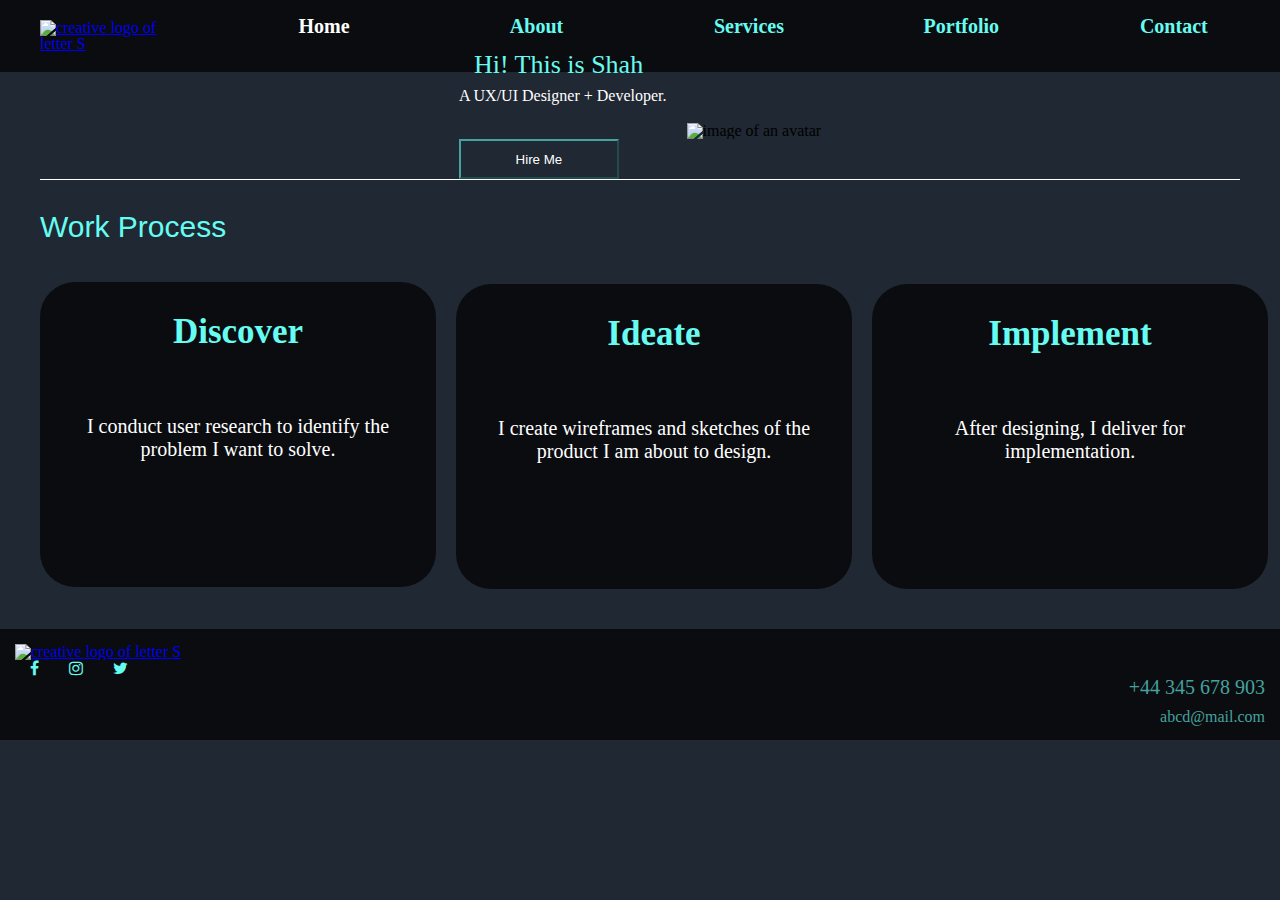
==== index.html @ 99ec5f43 "Home web done except tweaks required in footer" ====
<!DOCTYPE html>
<html lang="en">
<head>
    <meta charset="UTF-8">
    <meta http-equiv="X-UA-Compatible" content="IE=edge">
    <meta name="viewport" content="width=device-width, initial-scale=1.0">
    <link rel="stylesheet" href="css/main.css">
    <link rel="stylesheet" href="https://cdnjs.cloudflare.com/ajax/libs/font-awesome/4.7.0/css/font-awesome.min.css" /> <!-- Link for all the icons-->
    <title>Portfolio</title>
</head>
<body>
<header class="header">
    <ul class="logosec">
        <li> <a href="index.html"><img src="images/logo.png" alt="creative logo of letter S"></a></li>
        <li><i class="fa fa-bars fa-2x" aria-hidden="true"></i></li>
    </ul>
    
   
    <div class="nav">
    <ul>
        <li id="home"><a href="#">Home</a></li>
        <li><a href="about.html">About</a></li>
        <li><a href="#">Services</a></li>
        <li><a href="#">Portfolio</a></li>
        <li><a href="#">Contact</a></li>
    </ul>
    </div>

</header>
<main>
    <div class="container">
    <div class="dpt">
        
        <div class="textpic"> 
        <picture>

            <source srcset="images/homepage-avatar-1600.jpg,
                    images/homepage-avatar-1920.jpg 2x"
                    media="(min-width: 1600px)" />

            <source srcset="images/homepage-avatar-1280.jpg,
                    images/homepage-avatar-2400.jpg 2x"
                    media="(min-width: 1200px)" />
            

           <source srcset="images/homepage-avatar-480.jpg,
                    images/homepage-avatar-960.jpg 2x"
                    media="(min-width: 960px)" />

            <source srcset="images/homepage-avatar-720.jpg,
                    images/homepage-avatar-1440.jpg 2x"
                    media="(min-width: 720px)" />

            <source srcset="images/homepage-avatar-480.jpg,
                    images/homepage-avatar-960.jpg 2x"
                    media="(min-width: 480px)" />
           

            <img src="images/homepage-avatar-480.jpg" alt="image of an avatar">
        </picture>
        
        </div>
        <div class="description">
        <div class="text">
            <h1>Hi! This is Shah</h1>
            <h4>A UX/UI Designer + Developer.</h4>
            </div>
        <div class="hire">
            <button><a href="contact.html">Hire Me</a></button>
            
        </div>
        </div>
    </div>
    <br>
    <br>

    <h2>Work Process</h2>

    <div class="work">
        
        <div class="disc">
            <h3>Discover</h2>
                <p>I conduct user research to identify the problem 
                    I want to solve.</p>
        </div>
        <div class="ideate">
            <h3>Ideate</h3>
            <p>I create wireframes and sketches of the product I am about to design.</p>
        </div>
        <div class="implement">
            <h3>Implement</h3>
            <p>After designing, I deliver for implementation.</p>
        </div>
    </div>
    </div>

</main>
<footer>
    <div class="footer">
        <div class="footerlogo">
        <a href="index.html"><img src="images/logo.png" alt="creative logo of letter S"></a>
        
        </div>
        <div class="footer-social">
            
        <ul>
            <li><a href="#" class="fa fa-facebook"></a></li>
            <li><a href="#" class="fa fa-instagram"></a></li>
            <li><a href="#" class="fa fa-twitter"></a></li>
        </ul>
        </div>
        <div class="number">
        <p>+44 345 678 903</p>
        </div>
        <div class="mail">
        <a href="#">abcd@mail.com</a>
         </div>
    
    </div>
</footer>
    
</body>
</html>
---- css/main.css ----
html, body, div, span, applet, object, iframe,
h1, h2, h3, h4, h5, h6, p, blockquote, pre,
a, abbr, acronym, address, big, cite, code,
del, dfn, em, img, ins, kbd, q, s, samp,
small, strike, strong, sub, sup, tt, var,
b, u, i, center,
dl, dt, dd, ol, ul, li,
fieldset, form, label, legend,
table, caption, tbody, tfoot, thead, tr, th, td,
article, aside, canvas, details, embed, 
figure, figcaption, footer, header, hgroup, 
menu, nav, output, ruby, section, summary,
time, mark, audio, video {
	margin: 0;
	padding: 0;
	border: 0;
	font-size: 100%;
	font: inherit;
	vertical-align: baseline;
}
/* HTML5 display-role reset for older browsers */
article, aside, details, figcaption, figure, 
footer, header, hgroup, menu, nav, section {
	display: block;
}
body {
	line-height: 1;
}
ol, ul {
	list-style: none;
}
blockquote, q {
	quotes: none;
}
blockquote:before, blockquote:after,
q:before, q:after {
	content: '';
	content: none;
}
table {
	border-collapse: collapse;
	border-spacing: 0;
}

:root{ /*Variables declared */
    --clr-text:#FFFFFF;
    --clr-text-sec:#1F2833;
    --clr-headings:#66FCF1;
    --clr-sec:#0B0C10;
    --clr-bg-sec:#45A29E;
    --clr-bg:#1F2833;

    --text-font:'Candara' 25px;
    --heading-font:'Sofia Pro';
    --text-headings: 'Oswald', sans-serif;
}

/*Homepage mobile first */

body{
    background:var(--clr-bg);
    margin:20px 40px 0px 40px;
}
.logosec{
    display: flex;
    justify-content:space-between;
    align-items: center;
    margin-right:40px;
    margin-left:40px;
    padding-top: 20px;
    margin-bottom: 20px;

}

.logosec img{
    width:80px;
    height:auto;
}

.fa-bars{
    color: var(--clr-headings);
    
}

.header{
    background-color: var(--clr-sec);
    margin: -20px -40px -20px -40px;
}

.nav{
    width:100%;
    display: flex;
    flex-direction: column;
    margin-bottom: 20px;

}


.nav ul{
    display: flex;
    flex-direction: column;
    align-items: center;
    list-style: none;
    background-color: var(--clr-bg-sec);
    width:100%;
    


    
}

.nav li:hover{
    background-color: var(--clr-headings);
}

.nav li a{
    text-decoration: none;
    color:var(--clr-text-sec);
    font: var(--heading-font);
    font-size: 25px;
    width: 100%;
}


.nav li{
    text-decoration: none;
    padding-top: 15px;
    padding-bottom: 15px;
    width: 100%;
    text-align: center;

    
}



.dpt{
    display: flex;
    flex-direction: column;
    justify-content: center;
    align-items: center;
    
}

h1{
    color:var(--clr-headings);
    font-size: 26px;
    margin-left: 15px;
}

.text h4{
    color: var(--clr-text);
    font-size: 16px;
    margin-top: 10px;
}

.textpic{
    margin-top: 20px;
    margin-bottom: 20px;
}

.text{
    margin-bottom: 20px;
}

.hire button{
    background-color: var(--clr-bg);
    border-color: var(--clr-bg-sec);
    width: 160px;
    height: 40px;
}

.hire button:hover{
    background-color: var(--clr-sec);
}

.hire a{
    text-decoration: none;
    color: var(--clr-text);
}

h2{
    color: var(--clr-headings);
    font-family:var(--text-headings);
    font-size: 30px;
}

.work{
    display: flex;
    flex-direction: column;
    color: var(--clr-text);
    margin-top: 20px;
    
}


.disc{
    background-color: var(--clr-sec);
    margin-top: 20px;
    margin-bottom: 20px;
    padding: 30px 40px 30px 40px;
    border-radius: 35px;
    
    
}

.ideate{
    background-color: var(--clr-sec);
    margin-bottom: 20px;
    padding: 30px 40px 30px 40px;
    border-radius: 35px;
}

.implement{
    background-color: var(--clr-sec);
    padding: 30px 40px 30px 40px;
    border-radius: 35px; 
    margin-bottom: 20px;
}

.disc.ideate.implement,h3{
    color:var(--clr-headings);
    text-align: center;
    font-family:var(--text-font);
    font-size: 20px;
    font-weight: bold;
    margin-bottom: 10px;
}

.disc.ideate.implement,p{
    text-align: center;
}

.add{
    display: none;
}

.footer{
    display: flex;
    justify-content: center;
    margin-bottom: 20px;
}

.footerlogo img{
    width: 98px;
}
.footer{
    margin-top: 20px;
    display: flex;
    flex-direction: column;
    background-color: var(--clr-sec);
    background-color: var(--clr-sec);
    margin-left:  -40px;
    margin-right: -40px;
    padding:15px;
    
    
}
.footerlogo{
    display: flex;
    justify-content: center;
    
}
.footer-social ul{
    display:flex ;
    flex-direction: row;
    justify-content: center;
    
    
}
.footer-social li{
    display: flex;
   
   
}
.footer-social a {
    text-decoration: none;
    color: var(--clr-headings);
    display: flex;
    padding-left: 15px;
    padding-right: 15px;
}

.mail{
    display: none;

}

.number{
    display: none;
}

/* Homepage destkop  */
@media only screen and (min-width: 600px){

    .logosec i{ /*Hamburger icon hidden for larger screens */
        display: none;
    }

    .header {
    display: flex;
    

    }

    .nav{
        display: flex;
        flex-direction: row;
    }

    .nav ul {
        background-color:var(--clr-sec);
        flex-direction: row;
        
        
    }

    .nav li a{
        color: var(--clr-headings);
        font-size: 20px;
        font-weight: bold;

    }

    #home a{
        color: #FFFFFF;
    }

    .nav li a:hover {
        color: var(--clr-bg);
    }

    .dpt {
        display: flex;
        flex-direction: row-reverse;
        border-bottom: solid 1px #FFFFFF;

    }

    .textpic img {
        width: 490px;
        height: auto;
        margin-top: 30px;
    }
    .description {
        padding-right: 20px;
    }

    .hire button{
        margin-top: 15px;
       
        
    }

    .work{
        display: grid;
        grid-template-rows: 1fr;
        grid-template-columns: 33% 33% 33%;
        grid-column-gap:20px ;
        line-height: 100px;
        
        
    }

    .disc{
        
        height: 300px;
        padding-top: 0px;
        padding-bottom: 5px;

       

    }

    .ideate{
        
        margin-top: 22px;
        height: 300px;
        padding-top: 0px;
        padding-bottom: 5px;


    }
    .implement{
       
        margin-top: 22px;
        padding-top: 0px;
        height: 300px;
        padding-bottom: 5px;

       
        

    }
    .disc.ideate.implement,h3{
        color:var(--clr-headings);
        text-align: center;
        font-family:var(--text-font);
        font-size: 35px;
        font-weight: bold;
        margin-bottom: 10px;
        padding-bottom: 0px;
        
    }
    .disc.ideate.implement,p{
        
        text-align: center;
        font-size: 20px;
        margin-bottom: 10px;
        display: inline-block;
        line-height: normal;
        vertical-align: middle;
        margin-top: 0px;
        
        
    }
    .footer{
        display: flex;
        margin-bottom: 0px;

    }

    .footerlogo{
        justify-content: flex-start;
        
    }

    .footer-social{
        display: flex;
    }

    .mail{
        display: flex;
        justify-content: flex-end;
        
    }
    .number{
        display: flex;
        justify-content: flex-end;
        padding-top: 0px;
    }

    .mail a{
        text-decoration: none;
        color:var(--clr-bg-sec)
    }
    .number{
        color: var(--clr-bg-sec);
    }








}
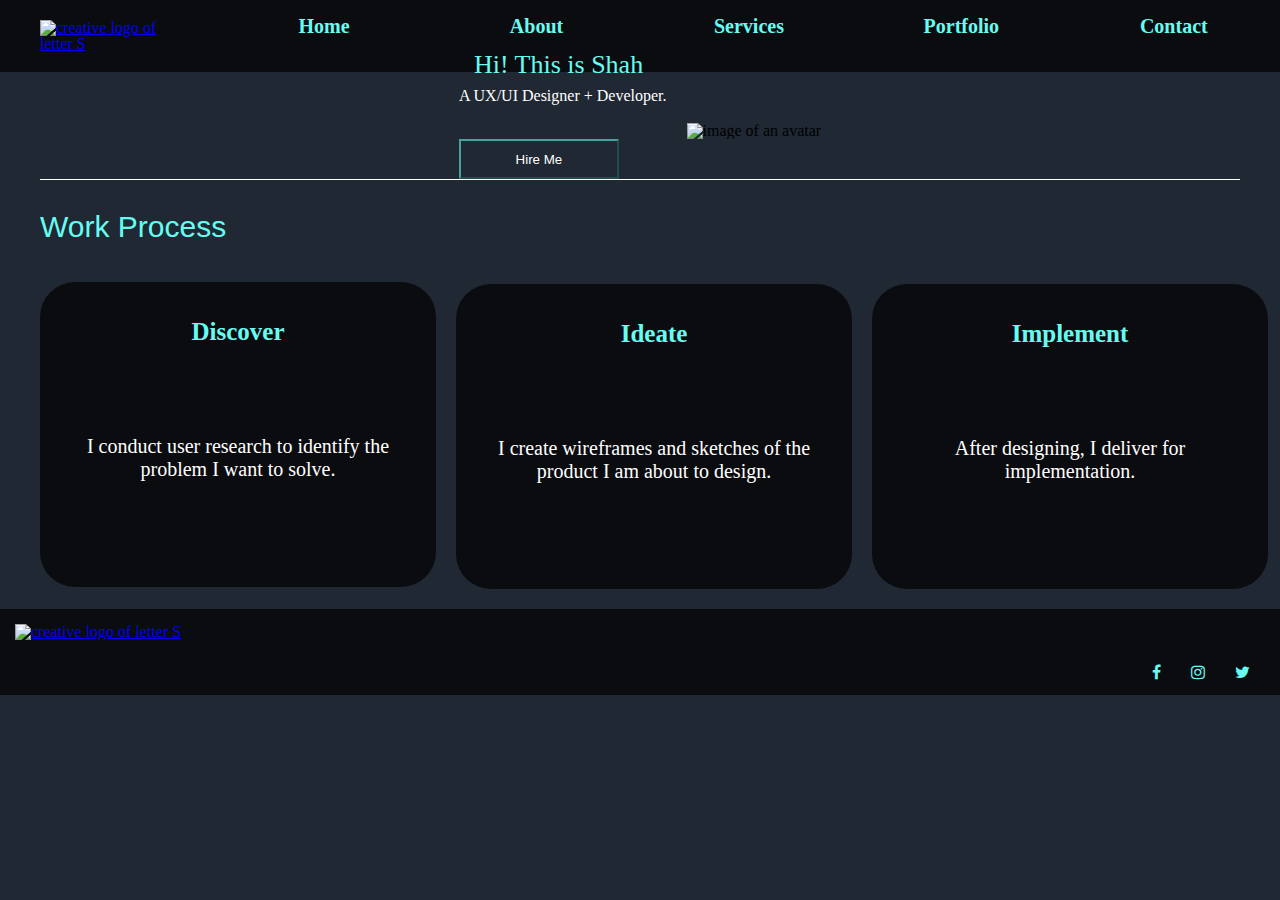
==== commit f5938265: "done xcept accessibility" ====
--- a/index.html
+++ b/index.html
@@ -20,9 +20,9 @@
     <ul>
         <li id="home"><a href="#">Home</a></li>
         <li><a href="about.html">About</a></li>
-        <li><a href="#">Services</a></li>
-        <li><a href="#">Portfolio</a></li>
-        <li><a href="#">Contact</a></li>
+        <li><a href="services.html">Services</a></li>
+        <li><a href="portfolio.html">Portfolio</a></li>
+        <li><a href="contact.html">Contact</a></li>
     </ul>
     </div>
 
@@ -109,12 +109,7 @@
             <li><a href="#" class="fa fa-twitter"></a></li>
         </ul>
         </div>
-        <div class="number">
-        <p>+44 345 678 903</p>
-        </div>
-        <div class="mail">
-        <a href="#">abcd@mail.com</a>
-         </div>
+        
     
     </div>
 </footer>
--- a/css/main.css
+++ b/css/main.css
@@ -111,7 +111,12 @@
 
 .nav li:hover{
     background-color: var(--clr-headings);
-}
+    transition:all 2s;
+    transform: scale(0.5);
+    
+    
+}
+
 
 .nav li a{
     text-decoration: none;
@@ -121,6 +126,13 @@
     width: 100%;
 }
 
+.nav li a{
+    color: #FFFFFF;
+}
+
+.nav li a:hover{
+    color: #0B0C10;
+}
 
 .nav li{
     text-decoration: none;
@@ -243,22 +255,31 @@
 
 .footerlogo img{
     width: 98px;
+    
 }
 .footer{
     margin-top: 20px;
     display: flex;
-    flex-direction: column;
+    flex-direction: row;
+    justify-content: space-between;
     background-color: var(--clr-sec);
     background-color: var(--clr-sec);
     margin-left:  -40px;
     margin-right: -40px;
     padding:15px;
+    margin-bottom: 0px;
     
     
 }
 .footerlogo{
     display: flex;
     justify-content: center;
+    
+    
+}
+
+.footer-social{
+    margin-top: 40px;
     
 }
 .footer-social ul{
@@ -327,7 +348,7 @@
     }
 
     .nav li a:hover {
-        color: var(--clr-bg);
+        color:#0B0C10;
     }
 
     .dpt {
@@ -456,3 +477,358 @@
 
 
 }
+
+/* About Page */
+
+/*Mobile first */
+
+.mypic img{
+    margin-top: 20px;
+    object-fit: cover;
+    width: 100%;
+    
+
+}
+
+.aboutme h2{
+    margin-top: 20px;
+    margin-bottom: 20px;
+
+}
+
+.aboutme h3{
+    margin-left: 0px;
+    text-align: left;
+    font-family:var(--text-headings);
+    font-size: 20px;
+    margin-top: 10px;
+    margin-bottom: 20px;
+}
+
+.aboutme p{
+    color:var(--clr-text);
+    text-align: left;
+
+    
+}
+#home a{
+    color: var(--clr-headings);
+}
+
+
+
+/*about large screens */
+@media only screen and (min-width: 600px){
+    .zama{
+        display: grid;
+        grid-template-columns: 50% 1fr;
+        grid-template-rows: 100%;
+    }
+
+    }
+    .mypic{
+        margin-top: 30px;
+        
+        
+    }
+
+
+    .aboutme{
+        margin-left: 30px;
+        margin-top: 40px;
+       
+        
+        
+    }
+
+    .aboutme h2{
+        font-size: 5vw;
+        margin-bottom: 30px;
+    }
+    .aboutme h3{
+        font-size:3vw;
+        
+    }
+
+    .aboutme p{
+        font-size: 2.2vw;
+        margin-top: 20px;
+    }
+}
+   
+   
+
+
+/*contact mobile first */
+
+h1{
+    margin-top: 40px;
+    text-align: center;
+    font-size: 5vw;
+}
+
+.form{
+    margin: 0 auto;
+    width: 90%;
+    padding: 1em;
+}
+
+.form label{
+    color:var(--clr-bg-sec);
+    
+}
+
+.form input{
+    width: 100%;
+    margin-top: 5px;
+    margin-bottom: 20px;
+    background-color: var(--clr-bg);
+    border: solid 1px var(--clr-headings);
+
+    
+
+}
+
+::placeholder {
+    color: var(--clr-bg-sec);
+    padding-left: 5px;
+    
+
+    
+}
+
+
+
+#msg{
+    height: 20vw;
+    
+}
+.align{
+    display: flex;
+    justify-content:flex-end;
+    
+}
+
+#button{
+    width:20%;
+    color:#FFFFFF;
+    height: auto;
+    padding: 9px;
+}
+
+/*Services Mobile first */
+
+.services{
+    display: grid;
+    grid-template-rows: 1fr 1fr 1fr;
+    grid-row-gap:10px;
+
+}
+
+.logocreat{
+    background-color:var(--clr-sec);
+    color: #FFFFFF;
+    padding: 20px;
+    border: solid 1px #707070;
+    border-radius: 67px;
+    height: 10rem;
+    margin-top: 30px;
+
+}
+
+.webdev{
+    background-color:var(--clr-sec);
+    color: #FFFFFF;
+    padding: 20px;
+    border: solid 1px #707070;
+    border-radius: 67px;
+    height: 10rem;
+
+}
+
+.photography{
+    background-color:var(--clr-sec);
+    color: #FFFFFF;
+    padding: 20px;
+    border: solid 1px #707070;
+    border-radius: 67px;
+    height: 10rem;
+
+}
+
+.h3 h1{
+    text-align: center;
+    margin-top: 40px;
+}
+
+.logocreat,.webdev,.photography,p{
+    margin-top: 40px;
+}
+
+
+@media only screen and (min-width:700px){
+
+    .services{
+        grid-template-columns: 1fr 1fr 1fr;
+         grid-column-gap: 20px;
+        
+        
+    }
+
+    .logocreat,.webdev,.photography,h3{
+        font-size: 25px;
+    }
+    .logocreat,.webdev,.photography,p{
+        margin-top: 40px;
+        
+    }
+
+    .logocreat,.webdev,.photography{
+        height: 100%;
+    }
+
+    .footer{
+        margin-top: 0px;
+    }
+
+  
+
+   
+
+
+}
+
+/*Web first Portfolio page */
+
+.portfolio{
+
+    
+    justify-content: center;
+    align-items: center;
+    margin-top: 40px;
+    width:90%;
+    display: grid;
+    grid-template-columns: repeat(3,33%);
+    grid-gap:20px;
+    margin-left: 5%;
+    
+    
+    
+    
+
+}
+
+.website{
+    background-color: var(--clr-sec);
+    padding-top: 20px;
+    border-radius: 40px;
+    height: 300px;
+    
+}
+
+.website img{
+    width:80%;
+    height: 60%;
+    padding: 10%;
+    
+    object-position: center;
+    object-fit: cover;
+
+}
+
+
+
+
+.portfolio img{
+    width:80%;
+    height: 60%;
+    padding: 10%;
+    
+    object-position: center;
+    object-fit: cover;
+
+}
+
+.logo1{
+    padding-top: 20px;
+    border-radius: 40px;
+    height: 300px;
+}
+
+.logo1 img{
+    object-fit:fill;
+}
+
+.logo2{
+    padding-top: 20px;
+    border-radius: 40px;
+    height: 300px;
+}
+
+.logo2 img{
+    object-fit: fill;
+}
+
+.interviews{
+    padding-top: 20px;
+    border-radius: 40px;
+    height: 300px;
+}
+
+.interviews img{
+    object-fit: fill;
+}
+
+.github{
+    padding-top: 20px;
+    border-radius: 40px;
+    height: 300px;
+}
+
+.github img{
+    object-fit: fill;
+}
+
+.photos{
+    padding-top: 20px;
+    border-radius: 40px;
+    height: 300px;
+}
+
+
+.logo1{
+    background-color: var(--clr-sec);
+    padding-top: 20px;
+}
+
+.logo2{
+    background-color: var(--clr-sec);
+    padding-top: 20px;
+}
+
+.interviews{
+    background-color: var(--clr-sec);
+    padding-top: 20px;
+}
+
+.github{
+    background-color: var(--clr-sec);
+    padding-top: 20px;
+}
+
+.photos{
+    background-color: var(--clr-sec);
+    padding-top: 20px;
+}
+
+@media only screen and (max-width:900px){
+    .portfolio{
+        grid-template-columns: repeat(2,48%);
+    }
+}
+
+@media only screen and (max-width:600px){
+    .portfolio{
+        grid-template-columns: repeat(1,99%);
+    }
+}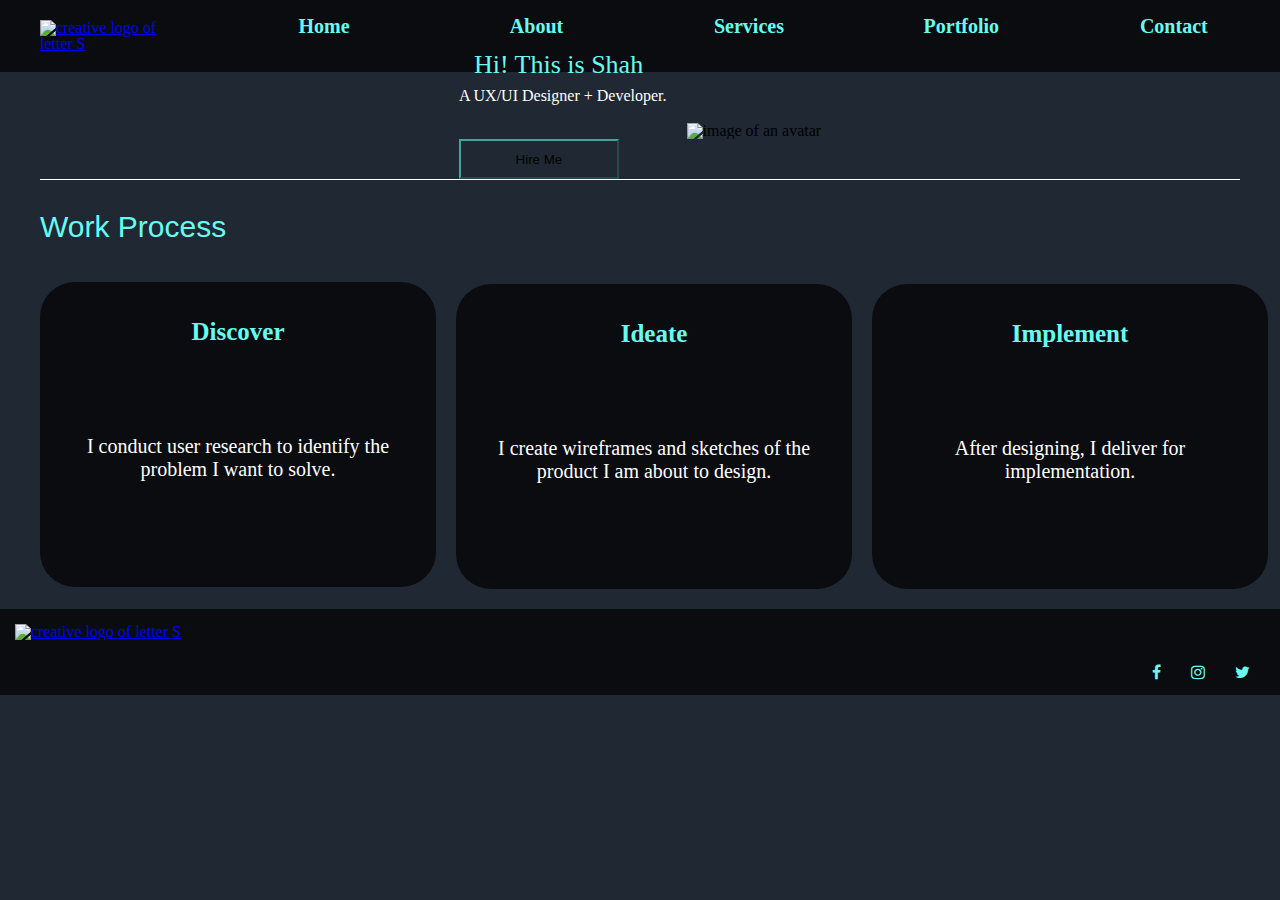
==== commit ba4fe6c4: "done" ====
--- a/index.html
+++ b/index.html
@@ -9,14 +9,14 @@
     <title>Portfolio</title>
 </head>
 <body>
-<header class="header">
+<header class="header" role="banner">
     <ul class="logosec">
         <li> <a href="index.html"><img src="images/logo.png" alt="creative logo of letter S"></a></li>
         <li><i class="fa fa-bars fa-2x" aria-hidden="true"></i></li>
     </ul>
     
    
-    <div class="nav">
+    <div class="nav" role="navigation">
     <ul>
         <li id="home"><a href="#">Home</a></li>
         <li><a href="about.html">About</a></li>
@@ -27,7 +27,7 @@
     </div>
 
 </header>
-<main>
+<main role="main">
     <div class="container">
     <div class="dpt">
         
@@ -62,11 +62,11 @@
         </div>
         <div class="description">
         <div class="text">
-            <h1>Hi! This is Shah</h1>
+            <h1 role="heading">Hi! This is Shah</h1>
             <h4>A UX/UI Designer + Developer.</h4>
             </div>
-        <div class="hire">
-            <button><a href="contact.html">Hire Me</a></button>
+        <div class="hire" >
+            <button role="button">Hire Me</button>
             
         </div>
         </div>
@@ -79,7 +79,7 @@
     <div class="work">
         
         <div class="disc">
-            <h3>Discover</h2>
+            <h3>Discover</h3>
                 <p>I conduct user research to identify the problem 
                     I want to solve.</p>
         </div>
